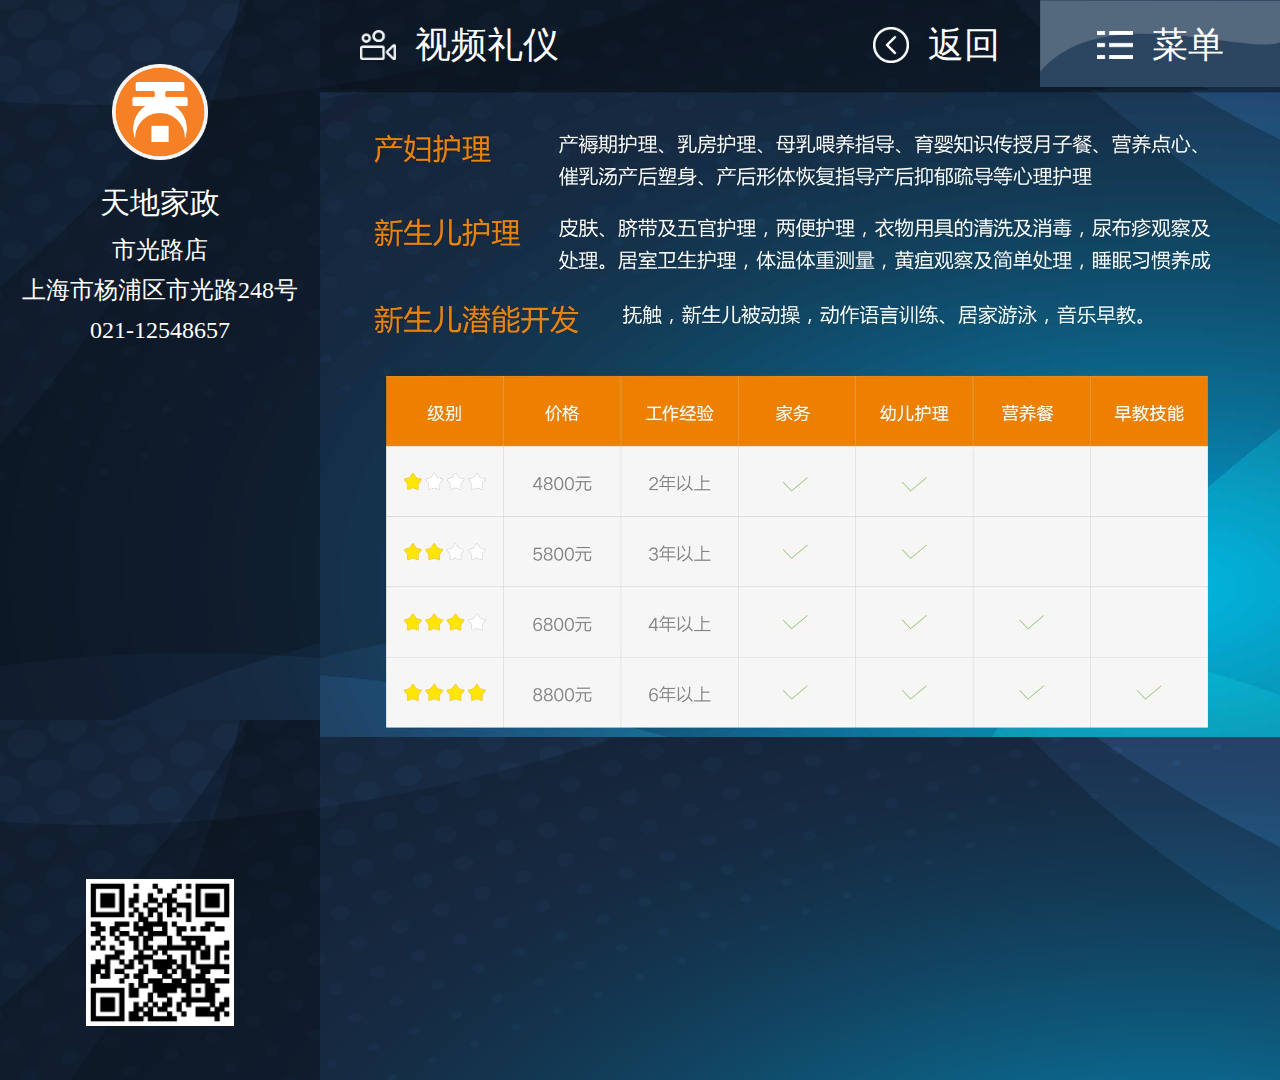
==== TV/content.html @ dbac6c13 "ss" ====
<!DOCTYPE html>
<html>
<head>
<meta charset="UTF-8">
<title></title>
<link rel="stylesheet" href="css/base.css" />
<script type="text/javascript" src="js/jquery.min.js" ></script>
<script type="text/javascript" src="js/common.js" ></script>
</head>
<body>
<div class="container">
	<div class="left">
		<img src="images/5-37.png" class="logo" />
		<h1>天地家政</h1>
		<p>市光路店<br />上海市杨浦区市光路248号<br />021-12548657 </p>
		<img src="images/code.png" class="code" />
	</div>
	<div class="right">
		<ul class="list">
			<li class="current"><a href="###"><span>紧急业务</span></a></li>
			<li><a href="###"><span>服务项目</span></a></li>
			<li><a href="###"><span>礼仪视频</span></a></li>
		</ul>
		<div class="header">
			<a href="###" class="item video-icon"><span>视频礼仪</span></a>			
			<a href="###" class="menu"><span>菜单</span></a>
			<a href="###" class="back"><span>返回</span></a>
		</div>
		<div class="content">
			<img src="images/imgs.jpg" />
		</div>
	</div>
</div>
</body>
</html>
---- TV/css/base.css ----
* { padding: 0; margin: 0; }
body {font: 14px/1.5 ; color: #fff; width: 100%;background: url(../images/5-21.png);background-size:100% ;
overflow-x: hidden;
/*width: 1920px;height: 1080px;
*/
}
ol, ul { list-style: none; }
b, i, cite { font-weight: normal; font-style: normal; }
img, iframe, embed { border: none; vertical-align: top; }
table { border-collapse: collapse; border-spacing: 0; }
input, textarea { font: 14px/1.5 microsoft yahei; outline: none; }
a { text-decoration: none; color: #fff; }
img { max-width: 100%; height: auto; }
.clearfix { zoom: 1; }
.clearfix:after { display: block; overflow: hidden; clear: both; height: 0; visibility: hidden; content: '.'; }
.left{width: 25%;float: left;background: rgba(0,0,0,.3);position: relative;
height: 1080px;text-align: center;}
.left .logo{width: 30%;margin-top: 20%;}
.left h1{font-weight: normal;margin-top: 5%; font-size: 30px;line-height: 54px;}
.left p{line-height: 40px;font-size:24px;}
.left .code{width: 46%;position: absolute;bottom: 5%;left: 27%;}
.right{width: 75%;float: left;position: relative;}
.right .header{height: 90px;background: rgba(0,0,0,.4);width: 100%;}
.right .header span{font-size: 36px;line-height: 90px;}
.right .header a{display: block;color: #fff;}
.right .item{float: left;margin-left: 40px;}
.right .item span{background: url(../images/5-28.png)no-repeat center left;background-size: 36px auto;padding-left: 55px;}
.right .video span{background: url(../images/video.png)no-repeat center left;background-size: 36px auto;padding-left: 55px;}
.right .menu{float: right;width: 25%;background: url(../images/5-20.png) no-repeat;background-size: 100%;text-align: center;cursor: pointer;height: 90px;}
.right .menu span{background: url(../images/menu.png)no-repeat center left;background-size: 36px auto;padding-left: 55px;}
.right .back{float: right;margin-right: 40px;}
.right .back span{background: url(../images/back2.png)no-repeat center left;background-size: 36px auto;padding-left: 55px;}
.right .video-icon span{background: url(../images/video.png)no-repeat center left;background-size: 36px auto;padding-left: 55px;}
.right .back:hover span{background: url(../images/back.png)no-repeat center left;background-size: 36px auto;padding-left: 55px;}
.right .top{margin-top: 160px;}
.right .top>div:first-child{margin-left: 11%;}
.right .icons{width: 26%;float: left;position: relative;-background: pink;margin-left: 2%;cursor: pointer;}
.right .icons div{border:5px solid #fff;border-radius: 10px;position: absolute;width: 100%;box-sizing: border-box;z-index: 2;display: none;}
.right .icons img{width: 80%;margin: 10%;position: relative;z-index: 2;}
.right .bottom .icons img{width: 80%;margin: 10% 10% 0 10%;}
.right .icons:hover img{width: 90%;margin: 5%;}
.right .bottom .icons:hover img{width: 90%;margin: 5% 5% 0 5%;}
.right .icons:hover div{display: block;}
.right .bottom{margin-top: 0px;}
.videos{margin-top:160px;}
.videos2{margin-top:35px;}
.videos>div:first-child{margin-left: 10%;}
.videos .vs{width: 17%;height: 200px;-background: pink;text-align: center;float: left;margin-left: 4%;cursor:pointer;}
.videos .vs p{margin-top: 10px;font-size:30px;}
.videos .vs>div{border: 5px solid transparent;}
.videos .vs:hover div{border: 5px solid #fff;border-radius: 10px;box-sizing: border-box;}
.videos video{border:3px solid #e0a242 ;border-radius: 10px;box-sizing: border-box;width: 90%;margin: 5%;}
.btns{text-align: center;margin-top:180px;}
.btns a{padding: 15px 55px;font-size: 24px;border-radius: 10px;margin: 0 3%;}
.btns>a:last-child{background: rgba(0,0,0,.5);}
.urgent .header{height: 90px;border-bottom: 5px solid #E0A242;width: 100%;background: rgba(0,0,0,0.5);}
.urgent .header .title{float: left;margin-left: 40px;-line-height: 90px;padding-top: 27px;}
.urgent .header .menu{float: right;width: 25%;background: url(../images/5-20.png) no-repeat;background-size: 100%;text-align: center;cursor: pointer;height: 63px;padding-top: 27px;}
.urgent .header .menu span{background: url(../images/menu.png)no-repeat center left;background-size: 36px auto;padding-left: 55px;font-size: 36px;}
.urgent .title span{background: url(../images/list.png) no-repeat center left;font-size: 36px;background-size: auto 36px ;padding-left: 55px;}
.urgent .header .btn{float: right;}
.urgent .btn img{width: 70px;height: 40px;margin-right: 80px;margin-top: 25px;cursor: pointer;}
.txt .box{display: none;}
.txt .current{display: block;}
.txt .items{width: 100%;font-size:24px;height:183px;background:rgba(0,0,0,0.3);-border-bottom: 2px solid red;display: block;box-sizing: border-box;}
.txt .items:hover{border:2px solid #fb0c60;box-sizing: border-box;height: 179px;}
.txt .items:nth-of-type(even){background:rgba(0,0,0,0.5);}
.txt .items .i1,.txt .items .i3{width: 20%;float: left;}
.txt .items .i2{width: 60%;float: left;}
.txt .items .i1{color:#bebebe;}
.txt .items .i1 p{line-height:40px;margin-top:20px;margin-left:40px;}
.txt .items .i1 p:first-child{margin-top: 45px;}
.txt .items .i2 p{line-height:55px;margin-top:40px;}
.txt .items .i3 p{line-height:40px;margin-top:20px;margin-left:60px;}
.txt .items .i3 p:first-child{margin-top: 45px;}
.list{position: absolute;width: 25%;background: #1c2a3d;top: 90px;right: -25%;text-align: center;z-index: 9;height: 990px;}
.list li{height: 120px;}
.list li.current{background: #2274c6;}
.list li a{color: #fff;font-size: 30px;line-height: 120px;display: block;}
.list li span{background: url(../images/5-28.png) no-repeat center left;background-size:30px auto ;padding-left: 40px;}
.list li:nth-of-type(1) span{background: url(../images/list.png) no-repeat center left;background-size:auto 24px ;}
.list li:nth-of-type(2) span{background: url(../images/5-28.png) no-repeat center left;background-size:auto 24px ;}
.list li:nth-of-type(3) span{background: url(../images/video.png) no-repeat center left;background-size:auto 24px ;}
.content img{width: 100%;}
.qimo8{ overflow:hidden; width:100%;background: url(../images/5-20.png) repeat-y;background-size:100%;height:70px;  font-size:24px;}
.qimo8 .qimo {width:8000%; height:70px;}
.qimo8 .qimo div{ float:left;}
.qimo8 .qimo ul{float:left; height:70px; overflow:hidden; zoom:1; }
.qimo8 .qimo ul li{float:left; line-height:70px; list-style:none;}
.qimo8 li a{margin-right:10px;color:#efe133;}

































body div.videobox{-width: 400px;-height: 320px;-margin: 100px auto;
-background-color:#000;}
body div.videobox video.video{width: 100%;height: 100%;}
:-webkit-full-screen {}
:-moz-full-screen {}
:-ms-fullscreen {}
:-o-fullscreen {}
:full-screen {}
:fullscreen {}
:-webkit-full-screen video {width: 100%;height: 100%;}
:-moz-full-screen video{width: 100%;height: 100%;}
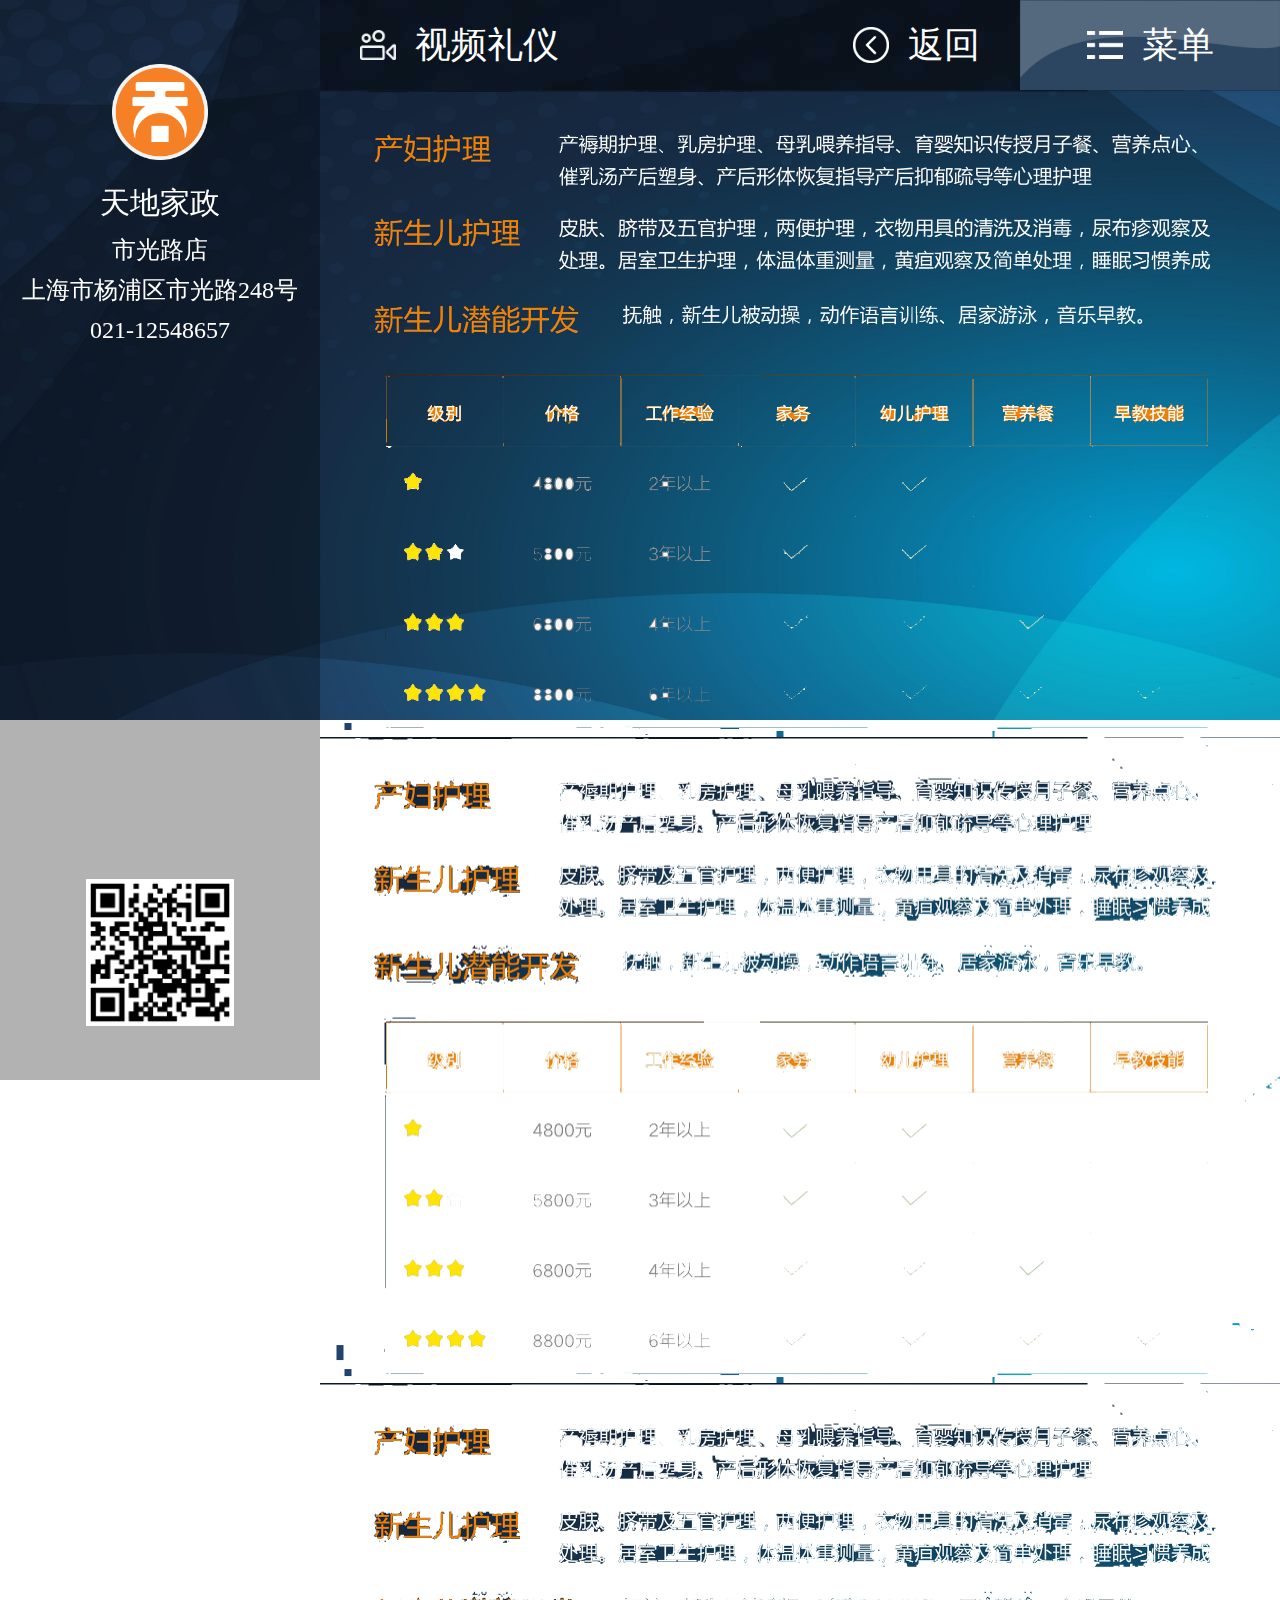
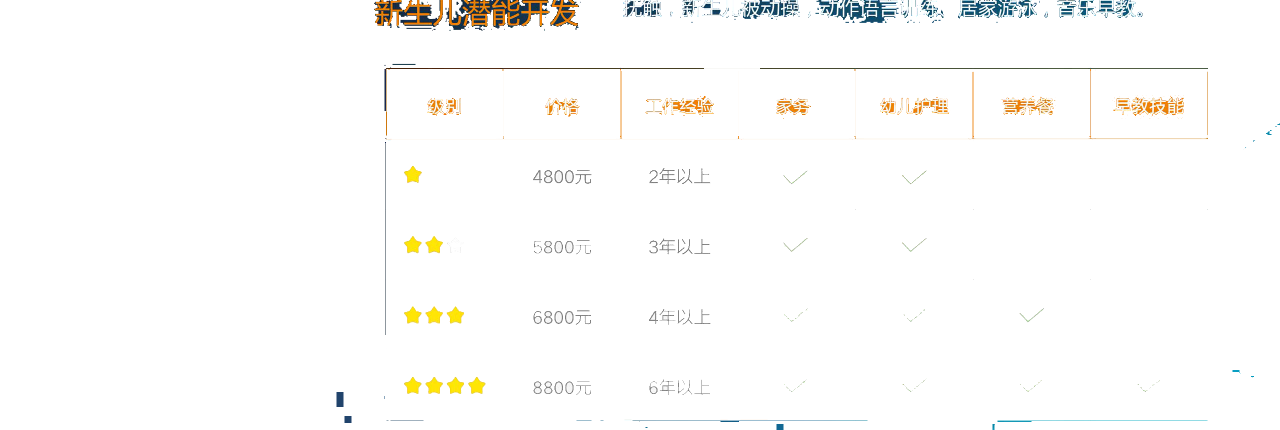
==== commit 0726ea5e: "video/js" ====
--- a/TV/content.html
+++ b/TV/content.html
@@ -17,9 +17,10 @@
 	</div>
 	<div class="right">
 		<ul class="list">
-			<li class="current"><a href="###"><span>紧急业务</span></a></li>
-			<li><a href="###"><span>服务项目</span></a></li>
-			<li><a href="###"><span>礼仪视频</span></a></li>
+			<li class="current"><a href="list.html"><span>紧急业务</span></a></li>
+			<li><a href="index.html"><span>服务项目</span></a></li>
+			<li><a href="video.html"><span>礼仪视频</span></a></li>
+			<li><button class="close">关闭菜单按钮</button></li>
 		</ul>
 		<div class="header">
 			<a href="###" class="item video-icon"><span>视频礼仪</span></a>			
@@ -27,8 +28,12 @@
 			<a href="###" class="back"><span>返回</span></a>
 		</div>
 		<div class="content">
-			<img src="images/imgs.jpg" />
+			<img src="images/imgs.png" /><img src="images/imgs.png" /><img src="images/imgs.png" />
 		</div>
+	</div>
+	<div class="scroll_bar">
+		<img src="images/up.png" class="up"/><br />
+		<img src="images/down.png" class="down"/>
 	</div>
 </div>
 </body>
--- a/TV/css/base.css
+++ b/TV/css/base.css
@@ -1,6 +1,6 @@
 * { padding: 0; margin: 0; }
-body {font: 14px/1.5 ; color: #fff; width: 100%;background: url(../images/5-21.png);background-size:100% ;
-overflow-x: hidden;
+body {font: 14px/1.5 ; color: #fff; width: 100%;background: url(../images/5-21.jpg) no-repeat;background-size:100% ;
+/*overflow-x: hidden;*/background-attachment: fixed;
 /*width: 1920px;height: 1080px;
 */
 }
@@ -14,56 +14,71 @@
 .clearfix { zoom: 1; }
 .clearfix:after { display: block; overflow: hidden; clear: both; height: 0; visibility: hidden; content: '.'; }
 .left{width: 25%;float: left;background: rgba(0,0,0,.3);position: relative;
-height: 1080px;text-align: center;}
+height: 1080px;text-align: center;
+
+
+position: fixed;top: 0;left: 0;
+
+}
 .left .logo{width: 30%;margin-top: 20%;}
 .left h1{font-weight: normal;margin-top: 5%; font-size: 30px;line-height: 54px;}
 .left p{line-height: 40px;font-size:24px;}
 .left .code{width: 46%;position: absolute;bottom: 5%;left: 27%;}
-.right{width: 75%;float: left;position: relative;}
-.right .header{height: 90px;background: rgba(0,0,0,.4);width: 100%;}
+.right{width: 75%;float: left;position: relative;
+
+margin-left: 25%;
+
+}
+.right .header{height: 90px;background: url(../images/top2.jpg) no-repeat;width: 100%;
+
+position: fixed;top: 0;right: 0;width: 75%;
+
+}
 .right .header span{font-size: 36px;line-height: 90px;}
 .right .header a{display: block;color: #fff;}
 .right .item{float: left;margin-left: 40px;}
 .right .item span{background: url(../images/5-28.png)no-repeat center left;background-size: 36px auto;padding-left: 55px;}
 .right .video span{background: url(../images/video.png)no-repeat center left;background-size: 36px auto;padding-left: 55px;}
-.right .menu{float: right;width: 25%;background: url(../images/5-20.png) no-repeat;background-size: 100%;text-align: center;cursor: pointer;height: 90px;}
+.right .menu{float: right;width: 260px;background: url(../images/5-20.png) no-repeat;background-size: 100%;text-align: center;cursor: pointer;height: 90px;}
 .right .menu span{background: url(../images/menu.png)no-repeat center left;background-size: 36px auto;padding-left: 55px;}
 .right .back{float: right;margin-right: 40px;}
 .right .back span{background: url(../images/back2.png)no-repeat center left;background-size: 36px auto;padding-left: 55px;}
 .right .video-icon span{background: url(../images/video.png)no-repeat center left;background-size: 36px auto;padding-left: 55px;}
 .right .back:hover span{background: url(../images/back.png)no-repeat center left;background-size: 36px auto;padding-left: 55px;}
-.right .top{margin-top: 160px;}
-.right .top>div:first-child{margin-left: 11%;}
-.right .icons{width: 26%;float: left;position: relative;-background: pink;margin-left: 2%;cursor: pointer;}
-.right .icons div{border:5px solid #fff;border-radius: 10px;position: absolute;width: 100%;box-sizing: border-box;z-index: 2;display: none;}
-.right .icons img{width: 80%;margin: 10%;position: relative;z-index: 2;}
-.right .bottom .icons img{width: 80%;margin: 10% 10% 0 10%;}
-.right .icons:hover img{width: 90%;margin: 5%;}
-.right .bottom .icons:hover img{width: 90%;margin: 5% 5% 0 5%;}
+.right .top{margin-top: 120px;}
+.right .top>div:first-child{margin-left: 8%;}
+.right .icons{width: 24%;float: left;position: relative;-background: pink;margin-left: 4%;cursor: pointer;}
+.right .icons div{border:5px solid #fff;border-radius: 10px;position: absolute;width: 100%;box-sizing: border-box;z-index: 2;display: none;z-index: 3;}
+.right .icons img{width: 90%;margin: 5%;position: relative;z-index: 2;}
+.right .bottom .icons img{width: 90%;margin: 5% 5% 0 5%;}
 .right .icons:hover div{display: block;}
 .right .bottom{margin-top: 0px;}
 .videos{margin-top:160px;}
 .videos2{margin-top:35px;}
-.videos>div:first-child{margin-left: 10%;}
-.videos .vs{width: 17%;height: 200px;-background: pink;text-align: center;float: left;margin-left: 4%;cursor:pointer;}
-.videos .vs p{margin-top: 10px;font-size:30px;}
+.videos>div:first-child{margin-left: 5%;}
+.videos .vs{width: 40%;-height: 200px;-background: pink;text-align: center;float: left;margin-left: 4%;cursor:pointer;}
+.videos .vs p{margin-top: 20px;font-size:30px;}
 .videos .vs>div{border: 5px solid transparent;}
-.videos .vs:hover div{border: 5px solid #fff;border-radius: 10px;box-sizing: border-box;}
-.videos video{border:3px solid #e0a242 ;border-radius: 10px;box-sizing: border-box;width: 90%;margin: 5%;}
+.videos .vs .border{border:3px solid #e0a242 ;width: 90%;margin: 5%;border-radius: 10px;box-sizing: border-box;}
+.videos .vs:hover>div{border: 5px solid #fff;border-radius: 10px;box-sizing: border-box;}
+.videos video{width: 100%;border-radius: 10px;}
 .btns{text-align: center;margin-top:180px;}
 .btns a{padding: 15px 55px;font-size: 24px;border-radius: 10px;margin: 0 3%;}
 .btns>a:last-child{background: rgba(0,0,0,.5);}
-.urgent .header{height: 90px;border-bottom: 5px solid #E0A242;width: 100%;background: rgba(0,0,0,0.5);}
+.urgent .header{height: 90px;border-bottom: 5px solid #E0A242;width: 100%;background: url(../images/top.jpg) no-repeat;
+position: fixed;top: 0;left: 0;
+
+}
 .urgent .header .title{float: left;margin-left: 40px;-line-height: 90px;padding-top: 27px;}
-.urgent .header .menu{float: right;width: 25%;background: url(../images/5-20.png) no-repeat;background-size: 100%;text-align: center;cursor: pointer;height: 63px;padding-top: 27px;}
+.urgent .header .menu{float: right;width: 260px;background: url(../images/5-20.png) no-repeat;background-size: 100%;text-align: center;cursor: pointer;height: 63px;padding-top: 27px;max-width: 316px;}
 .urgent .header .menu span{background: url(../images/menu.png)no-repeat center left;background-size: 36px auto;padding-left: 55px;font-size: 36px;}
 .urgent .title span{background: url(../images/list.png) no-repeat center left;font-size: 36px;background-size: auto 36px ;padding-left: 55px;}
 .urgent .header .btn{float: right;}
 .urgent .btn img{width: 70px;height: 40px;margin-right: 80px;margin-top: 25px;cursor: pointer;}
+.txt{margin-top: 95px;}
 .txt .box{display: none;}
 .txt .current{display: block;}
-.txt .items{width: 100%;font-size:24px;height:183px;background:rgba(0,0,0,0.3);-border-bottom: 2px solid red;display: block;box-sizing: border-box;}
-.txt .items:hover{border:2px solid #fb0c60;box-sizing: border-box;height: 179px;}
+.txt .items{width: 100%;font-size:28px;height:183px;background:rgba(0,0,0,0.3);display: block;box-sizing: border-box;}
 .txt .items:nth-of-type(even){background:rgba(0,0,0,0.5);}
 .txt .items .i1,.txt .items .i3{width: 20%;float: left;}
 .txt .items .i2{width: 60%;float: left;}
@@ -73,22 +88,46 @@
 .txt .items .i2 p{line-height:55px;margin-top:40px;}
 .txt .items .i3 p{line-height:40px;margin-top:20px;margin-left:60px;}
 .txt .items .i3 p:first-child{margin-top: 45px;}
-.list{position: absolute;width: 25%;background: #1c2a3d;top: 90px;right: -25%;text-align: center;z-index: 9;height: 990px;}
+.list{position: absolute;width: 260px;background: #1c2a3d;top: 90px;right: -25%;text-align: center;z-index: 9;height: 990px;
+
+position: fixed;right: -260px;top: 90px;
+
+}
 .list li{height: 120px;}
-.list li.current{background: #2274c6;}
+.list li a.current{background: #2274c6;}
 .list li a{color: #fff;font-size: 30px;line-height: 120px;display: block;}
 .list li span{background: url(../images/5-28.png) no-repeat center left;background-size:30px auto ;padding-left: 40px;}
+.list li a:hover{background: #2274C6;}
 .list li:nth-of-type(1) span{background: url(../images/list.png) no-repeat center left;background-size:auto 24px ;}
 .list li:nth-of-type(2) span{background: url(../images/5-28.png) no-repeat center left;background-size:auto 24px ;}
 .list li:nth-of-type(3) span{background: url(../images/video.png) no-repeat center left;background-size:auto 24px ;}
+.list li .close{border:3px solid #fff;width: 80%;height: 60px;-line-height: 60px;margin-left: 10%;margin-top: 90px;border-radius: 10px;background: transparent;color: #fff;font-size: 30px;}
+.list li .close:hover{background: #2274C6;border:3px solid #2274C6;}
+.content{margin-top: 90px;}
 .content img{width: 100%;}
+
+
+.scroll_bar{position: fixed;right: 100px;top: 100px;display: none;}
+.scroll_bar img{width: 50px;margin: 30px;cursor: pointer;}
+
+
+
+
+
 .qimo8{ overflow:hidden; width:100%;background: url(../images/5-20.png) repeat-y;background-size:100%;height:70px;  font-size:24px;}
 .qimo8 .qimo {width:8000%; height:70px;}
 .qimo8 .qimo div{ float:left;}
 .qimo8 .qimo ul{float:left; height:70px; overflow:hidden; zoom:1; }
 .qimo8 .qimo ul li{float:left; line-height:70px; list-style:none;}
 .qimo8 li a{margin-right:10px;color:#efe133;}
-
+:-webkit-full-screen {}
+:-moz-full-screen {}
+:-ms-fullscreen {}
+:-o-fullscreen {}
+:full-screen {}
+:fullscreen {}
+:-webkit-full-screen video {width: 100%;height: 100%;}
+:-moz-full-screen video{width: 100%;height: 100%;}
 
 
 
